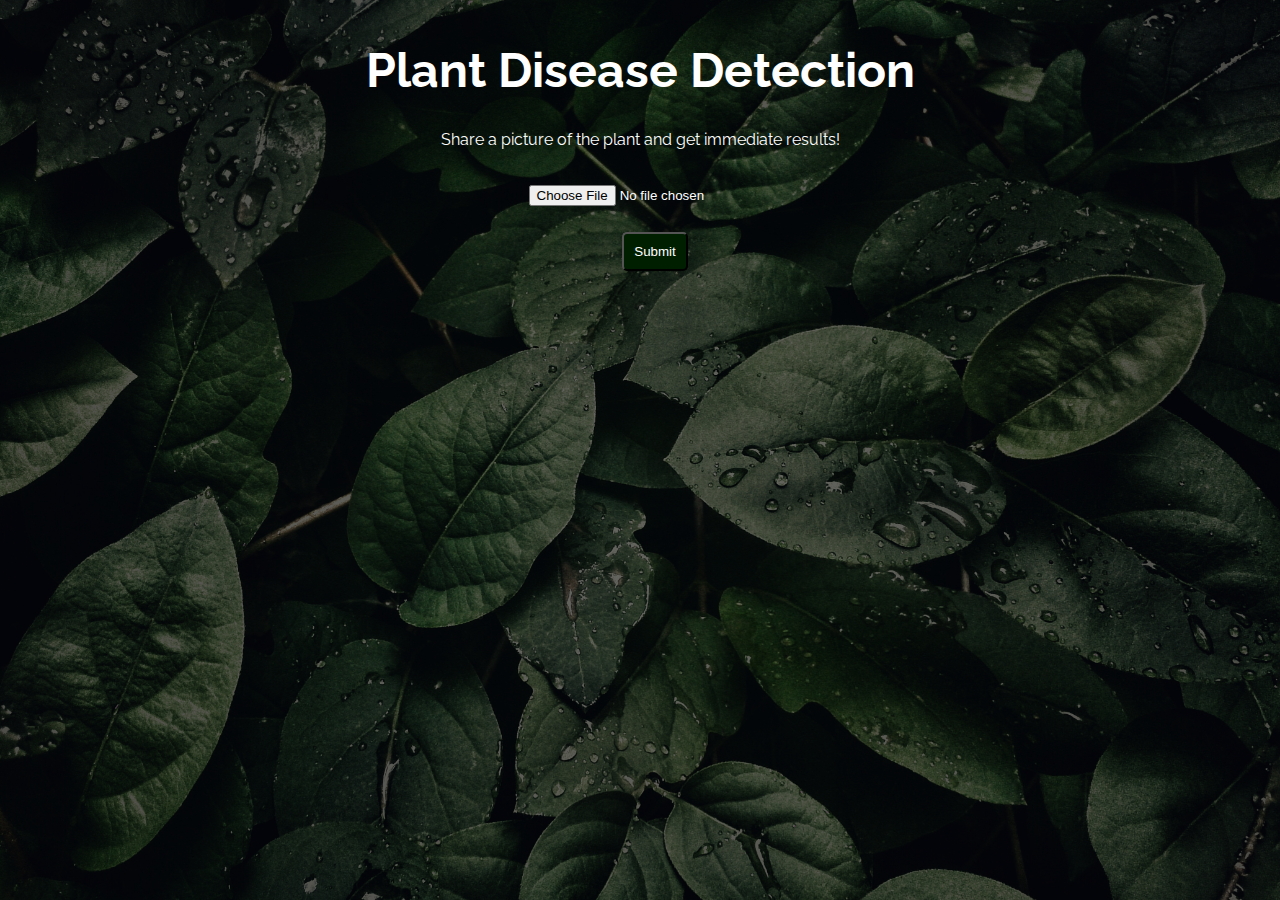
==== index.html @ 8d1a3943 "edited html files" ====
<!DOCTYPE html>
<html lang="en" dir="ltr">

<head>
  <meta charset="utf-8">
  <title></title>
  <link href="https://cdn.jsdelivr.net/npm/bootstrap@5.0.2/dist/css/bootstrap.min.css" rel="stylesheet"
    integrity="sha384-EVSTQN3/azprG1Anm3QDgpJLIm9Nao0Yz1ztcQTwFspd3yD65VohhpuuCOmLASjC" crossorigin="anonymous">

  <link rel="preconnect" href="https://fonts.googleapis.com">
  <link rel="preconnect" href="https://fonts.gstatic.com" crossorigin>
  <link href="https://fonts.googleapis.com/css2?family=Raleway:wght@500&display=swap" rel="stylesheet">
  <style>
    body {
      background-color: rgb(240, 240, 240);
      font-family: 'Raleway', sans-serif;
      background-image: linear-gradient(rgba(0, 0, 0, 0.6),
          rgba(0, 0, 0, 0.6)), url(pexels-sohail-nachiti-807598.jpg);
      background-size: cover;
    }

    h1 {
      color: white;
      font-size: 3rem;
      padding-top: 10px;
    }

    .container {
      text-align: center;
      margin: 0 auto;
      padding: 20px;
      padding-left: 50px;
    }

    #previewImage {
      display: block;
      max-width: 300px;
      margin: 0 auto;
      padding-top: 10px;
    }

    input[type=submit] {
      padding: 10px;
      background-color: rgb(0, 30, 0);
      border-radius: 5px;
      color: white;
    }

    div {
      color: white;
    }
  </style>
</head>

<body>

  <div class="heading">
    <h1 align=center> Plant Disease Detection</h1>
    <p align=center>Share a picture of the plant and get immediate results!</p>
  </div>
  <div class="row" align=center>
    <div class="container">
      <form action="{{ url_for('process_data') }}" method="POST" enctype="multipart/form-data">
        <input type="file" name="inputImage" id="inputImage" accept="image/*">

        <img id="previewImage" />
        <p id="errorMsg"></p>
        <input type="submit" value="Submit">
      </form>
    </div>
  </div>
  <script type="text/javascript">
    function previewImage(event) {
      const reader = new FileReader();
      reader.onload = function () {
        const element = document.getElementById('previewImage');
        element.src = reader.result;
      }
      reader.onerror = function () {
        const element = document.getElementById('errorMsg');
        element.value = "Couldn't load the image.";
      }
      reader.readAsDataURL(event.target.files[0]);
    }

    const input = document.getElementById('inputImage');
    input.addEventListener('change', (event) => {
      previewImage(event)
    });
  </script>
</body>

</html>
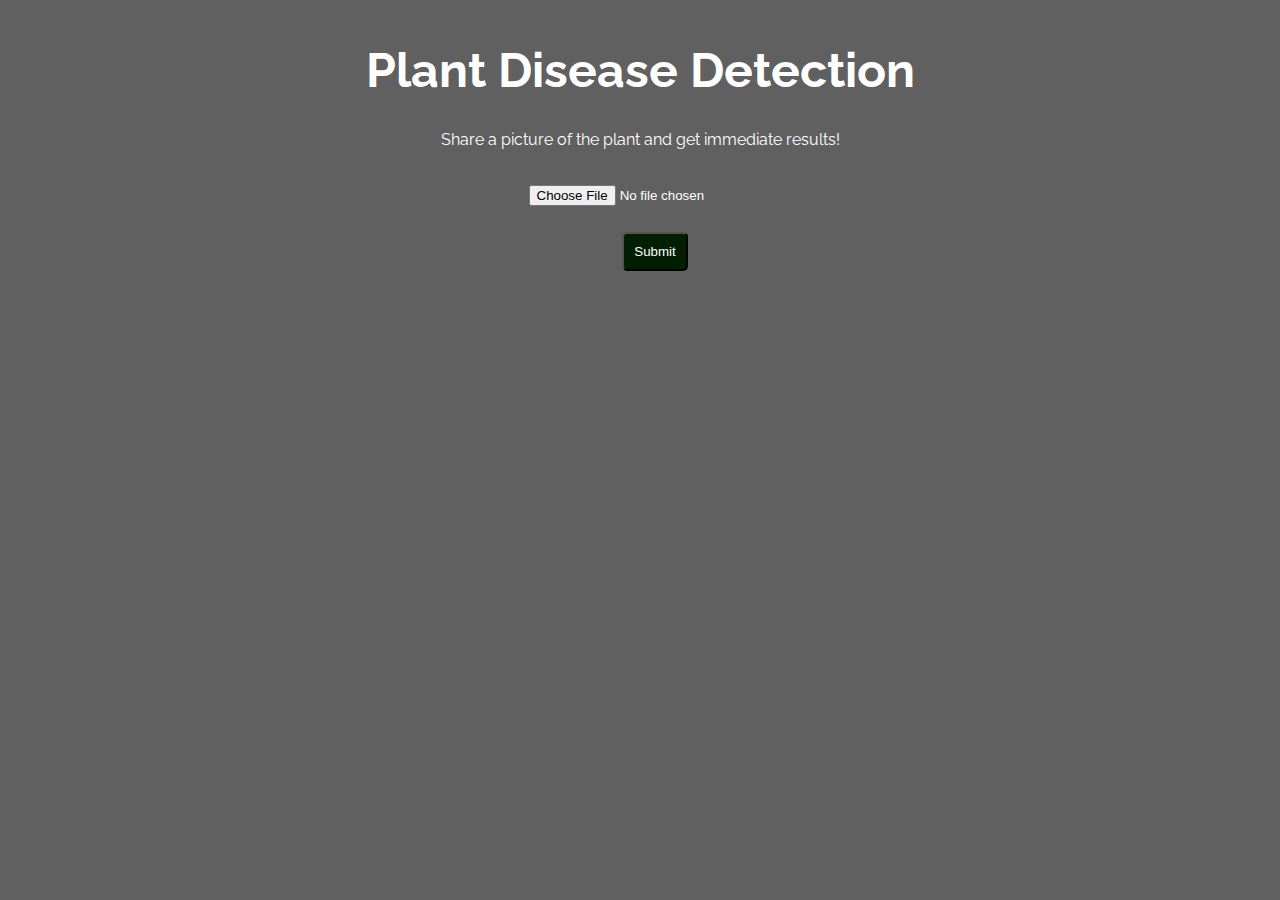
==== commit 4bd69bc9: "Update index.html" ====
--- a/index.html
+++ b/index.html
@@ -15,7 +15,7 @@
       background-color: rgb(240, 240, 240);
       font-family: 'Raleway', sans-serif;
       background-image: linear-gradient(rgba(0, 0, 0, 0.6),
-          rgba(0, 0, 0, 0.6)), url(pexels-sohail-nachiti-807598.jpg);
+          rgba(0, 0, 0, 0.6)), url(https://t3.ftcdn.net/jpg/04/28/51/02/360_F_428510221_f1eVs6BjxpBTvhmyUa3C4k8ExuRwHRum.jpg);
       background-size: cover;
     }
 
